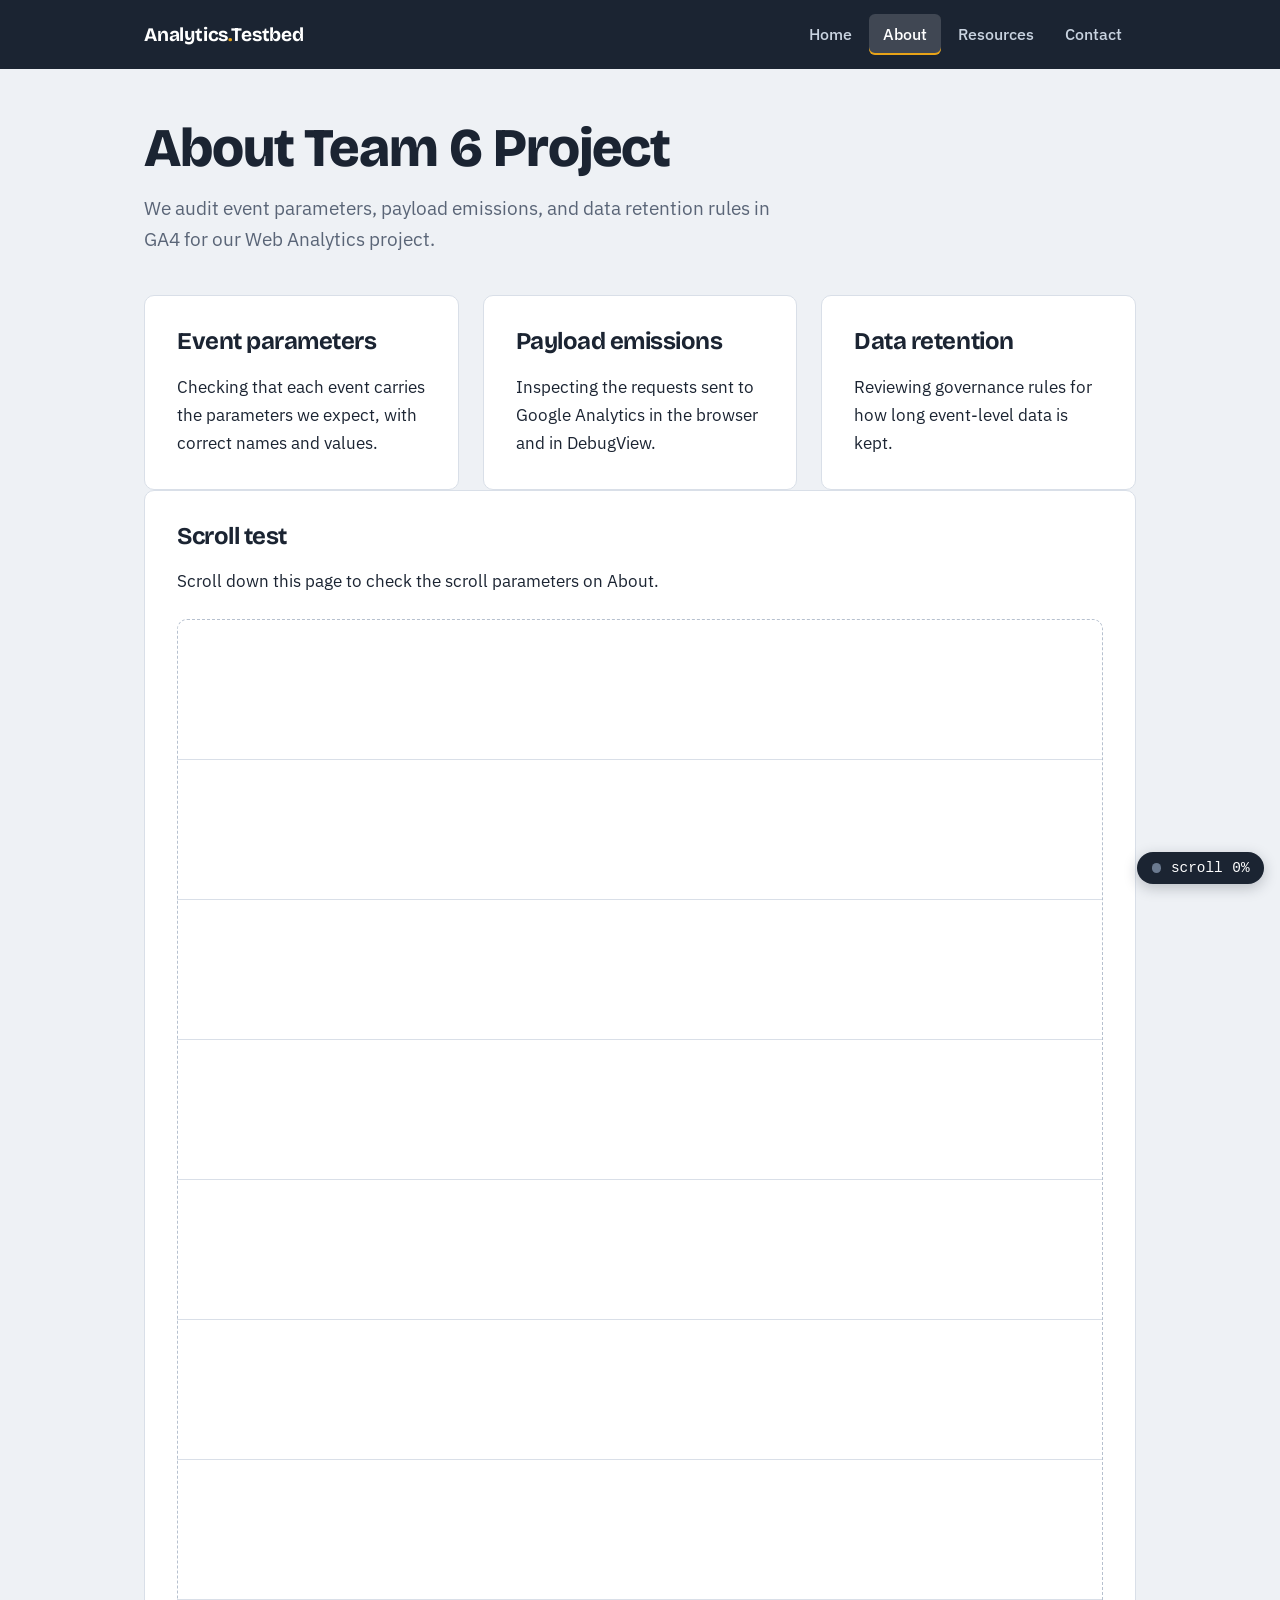
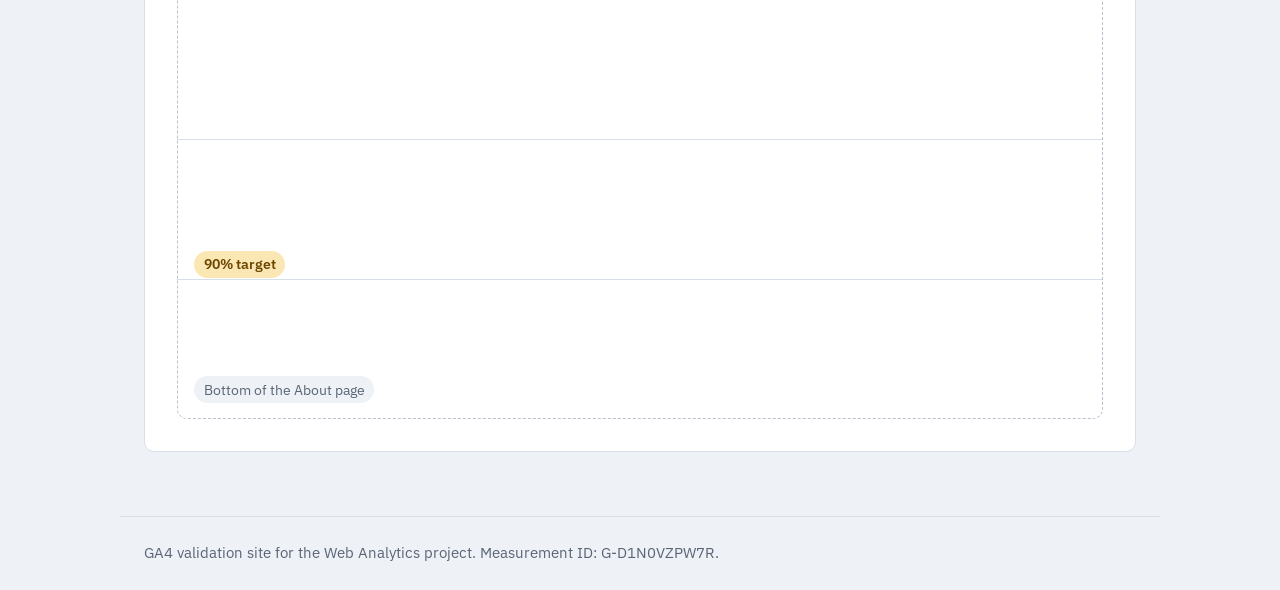
==== ga4-test-site/about.html @ acc935df "Add files via upload" ====
<!DOCTYPE html>
<html lang="en">

<head>
    <meta charset="UTF-8">
    <meta name="viewport" content="width=device-width, initial-scale=1.0">
    <title>About | GA4 Test Site</title>

    <!-- Google tag (gtag.js) -->
    <script async src="https://www.googletagmanager.com/gtag/js?id=G-D1N0VZPW7R"></script>
    <script>
        window.dataLayer = window.dataLayer || [];
        function gtag() { dataLayer.push(arguments); }
        gtag('js', new Date());
        gtag('config', 'G-D1N0VZPW7R');
    </script>

    <link rel="preconnect" href="https://fonts.googleapis.com">
    <link rel="preconnect" href="https://fonts.gstatic.com" crossorigin>
    <link
        href="https://fonts.googleapis.com/css2?family=Bricolage+Grotesque:opsz,wght@12..96,700;12..96,800&family=IBM+Plex+Sans:wght@400;500;600&display=swap"
        rel="stylesheet">
    <link rel="stylesheet" href="style.css">
</head>

<body>
    <a class="skip-link" href="#main">Skip to content</a>
    <div class="progress" aria-hidden="true"></div>

    <header class="site-header">
        <div class="bar">
            <a class="brand" href="index.html">Analytics<span>.</span>Testbed</a>
            <nav aria-label="Main">
                <ul>
                    <li><a href="index.html">Home</a></li>
                    <li><a href="about.html" aria-current="page">About</a></li>
                    <li><a href="resources.html">Resources</a></li>
                    <li><a href="contact.html">Contact</a></li>
                </ul>
            </nav>
        </div>
    </header>

    <main id="main">
        <section class="hero">
            <h1>About Team 6 Project</h1>
            <p class="lead">We audit event parameters, payload emissions, and data retention rules in GA4 for our Web
                Analytics project.</p>
        </section>

        <div class="grid">
            <section class="panel">
                <h2>Event parameters</h2>
                <p>Checking that each event carries the parameters we expect, with correct names and values.</p>
            </section>
            <section class="panel">
                <h2>Payload emissions</h2>
                <p>Inspecting the requests sent to Google Analytics in the browser and in DebugView.</p>
            </section>
            <section class="panel">
                <h2>Data retention</h2>
                <p>Reviewing governance rules for how long event-level data is kept.</p>
            </section>
        </div>

        <section class="panel">
            <h2>Scroll test</h2>
            <p>Scroll down this page to check the scroll parameters on About.</p>
            <div class="scroll-zone">
                <span class="mark target" style="top: 88%">90% target</span>
                <span class="mark" style="top: 97%">Bottom of the About page</span>
            </div>
        </section>
    </main>

    <footer class="site-footer">GA4 validation site for the Web Analytics project. Measurement ID: G-D1N0VZPW7R.
    </footer>

    <div class="scroll-meter" aria-hidden="true"><span class="dot"></span>scroll <output>0%</output></div>
    <script src="script.js"></script>
</body>

</html>
---- ga4-test-site/style.css ----
:root {
    --canvas: #eef1f5;
    --surface: #ffffff;
    --ink: #1b2432;
    --muted: #5a6577;
    --line: #d9dfe8;
    --brand: #0b6e8a;
    --brand-dark: #085469;
    --signal: #e8a317;
    --ok: #1f7a4d;
    --radius: 10px;
    --font-head: "Bricolage Grotesque", "Segoe UI", system-ui, sans-serif;
    --font-body: "IBM Plex Sans", "Segoe UI", system-ui, sans-serif;
}

*,
*::before,
*::after {
    box-sizing: border-box;
}

html {
    scroll-behavior: smooth;
}

body {
    margin: 0;
    font-family: var(--font-body);
    font-size: 1.0625rem;
    line-height: 1.65;
    color: var(--ink);
    background: var(--canvas);
}

a {
    color: var(--brand);
}

:focus-visible {
    outline: 3px solid var(--signal);
    outline-offset: 2px;
}

.skip-link {
    position: absolute;
    left: 1rem;
    top: -4rem;
    background: var(--ink);
    color: #fff;
    padding: .6rem 1rem;
    border-radius: 6px;
    z-index: 100;
}

.skip-link:focus {
    top: 1rem;
}

/* Header and navigation */
.site-header {
    background: var(--ink);
}

.site-header .bar {
    max-width: 1040px;
    margin: 0 auto;
    padding: .9rem 1.5rem;
    display: flex;
    flex-wrap: wrap;
    align-items: center;
    justify-content: space-between;
    gap: .75rem 2rem;
}

.brand {
    font-family: var(--font-head);
    font-weight: 700;
    font-size: 1.2rem;
    color: #fff;
    text-decoration: none;
    letter-spacing: -.01em;
}

.brand span {
    color: var(--signal);
}

nav ul {
    list-style: none;
    margin: 0;
    padding: 0;
    display: flex;
    flex-wrap: wrap;
    gap: .25rem;
}

nav a {
    display: block;
    padding: .45rem .85rem;
    border-radius: 6px;
    color: #c9d3e0;
    text-decoration: none;
    font-weight: 500;
    font-size: .98rem;
    transition: background .15s, color .15s;
}

nav a:hover {
    color: #fff;
    background: rgba(255, 255, 255, .1);
}

nav a[aria-current="page"] {
    color: #fff;
    background: rgba(255, 255, 255, .16);
    box-shadow: inset 0 -2px 0 var(--signal);
}

/* Layout */
main {
    max-width: 1040px;
    margin: 0 auto;
    padding: 3rem 1.5rem 4rem;
}

.hero {
    max-width: 46rem;
    margin-bottom: 2.5rem;
}

h1,
h2,
h3 {
    font-family: var(--font-head);
    line-height: 1.15;
    letter-spacing: -.02em;
    margin: 0 0 .75rem;
}

h1 {
    font-size: clamp(2.1rem, 5vw, 3.4rem);
    font-weight: 800;
}

h2 {
    font-size: 1.5rem;
    font-weight: 700;
}

h3 {
    font-size: 1.15rem;
    font-weight: 700;
}

.lead {
    font-size: 1.2rem;
    color: var(--muted);
    max-width: 40rem;
    margin: 0;
}

.panel {
    background: var(--surface);
    border: 1px solid var(--line);
    border-radius: var(--radius);
    padding: clamp(1.25rem, 3vw, 2rem);
}

.panel+.panel {
    margin-top: 1.5rem;
}

.panel p:last-child {
    margin-bottom: 0;
}

.grid {
    display: grid;
    gap: 1.5rem;
    grid-template-columns: repeat(auto-fit, minmax(280px, 1fr));
}

.grid .panel+.panel {
    margin-top: 0;
}

/* Expected events list */
.events {
    list-style: none;
    margin: 1rem 0 0;
    padding: 0;
    border-top: 1px solid var(--line);
}

.events li {
    display: flex;
    gap: 1rem;
    justify-content: space-between;
    align-items: baseline;
    padding: .7rem 0;
    border-bottom: 1px solid var(--line);
}

.events code,
code {
    font-family: ui-monospace, "SFMono-Regular", Consolas, monospace;
    font-size: .9em;
    background: #e9eef4;
    padding: .15em .45em;
    border-radius: 5px;
}

.events span {
    color: var(--muted);
    font-size: .95rem;
    text-align: right;
}

/* Scroll test zone */
.scroll-zone {
    position: relative;
    height: 1400px;
    margin-top: 1.5rem;
    background: repeating-linear-gradient(to bottom, transparent 0, transparent 139px, var(--line) 139px, var(--line) 140px);
    border: 1px dashed #b7c1cf;
    border-radius: var(--radius);
}

.scroll-zone .mark {
    position: absolute;
    left: 1rem;
    font-size: .9rem;
    color: var(--muted);
    background: var(--canvas);
    padding: .1rem .6rem;
    border-radius: 99px;
}

.scroll-zone .mark.target {
    color: #6b4700;
    background: #fbe7b3;
    font-weight: 600;
}

/* Buttons */
.btn {
    display: inline-block;
    padding: .75rem 1.4rem;
    border: 0;
    border-radius: 8px;
    background: var(--brand);
    color: #fff;
    font: 600 1rem var(--font-body);
    text-decoration: none;
    cursor: pointer;
    transition: background .15s;
}

.btn:hover {
    background: var(--brand-dark);
}

.btn-outline {
    background: transparent;
    color: var(--brand);
    box-shadow: inset 0 0 0 2px var(--brand);
}

.btn-outline:hover {
    background: var(--brand);
    color: #fff;
}

/* Form */
.form {
    max-width: 34rem;
}

.field {
    margin-bottom: 1.1rem;
}

.field label {
    display: block;
    font-weight: 600;
    margin-bottom: .35rem;
}

.field input,
.field textarea {
    width: 100%;
    padding: .7rem .85rem;
    font: inherit;
    color: var(--ink);
    background: #fff;
    border: 1px solid #aab5c4;
    border-radius: 8px;
}

.field input:focus,
.field textarea:focus {
    outline: 3px solid rgba(11, 110, 138, .3);
    border-color: var(--brand);
}

.form-status {
    margin-top: 1rem;
    padding: .8rem 1rem;
    border-radius: 8px;
    background: #e3f4ea;
    color: var(--ok);
    font-weight: 600;
}

.form-status[hidden] {
    display: none;
}

/* Footer */
.site-footer {
    max-width: 1040px;
    margin: 0 auto;
    padding: 1.5rem;
    color: var(--muted);
    font-size: .92rem;
    border-top: 1px solid var(--line);
}

/* Scroll progress readout */
.scroll-meter {
    position: fixed;
    right: 1rem;
    bottom: 1rem;
    z-index: 50;
    display: flex;
    align-items: center;
    gap: .6rem;
    background: var(--ink);
    color: #fff;
    padding: .5rem .9rem;
    border-radius: 99px;
    font: 500 .9rem ui-monospace, Consolas, monospace;
    box-shadow: 0 4px 14px rgba(27, 36, 50, .25);
}

.scroll-meter .dot {
    width: .6rem;
    height: .6rem;
    border-radius: 50%;
    background: #6b7a90;
}

.scroll-meter.reached .dot {
    background: var(--signal);
}

.progress {
    position: fixed;
    top: 0;
    left: 0;
    height: 4px;
    width: 0;
    background: var(--signal);
    z-index: 60;
}

@media (max-width: 560px) {
    body {
        font-size: 1rem;
    }

    main {
        padding-top: 2rem;
    }

    .events li {
        flex-direction: column;
        gap: .2rem;
    }

    .events span {
        text-align: left;
    }
}

@media (prefers-reduced-motion: reduce) {
    html {
        scroll-behavior: auto;
    }

    * {
        transition: none !important;
    }
}
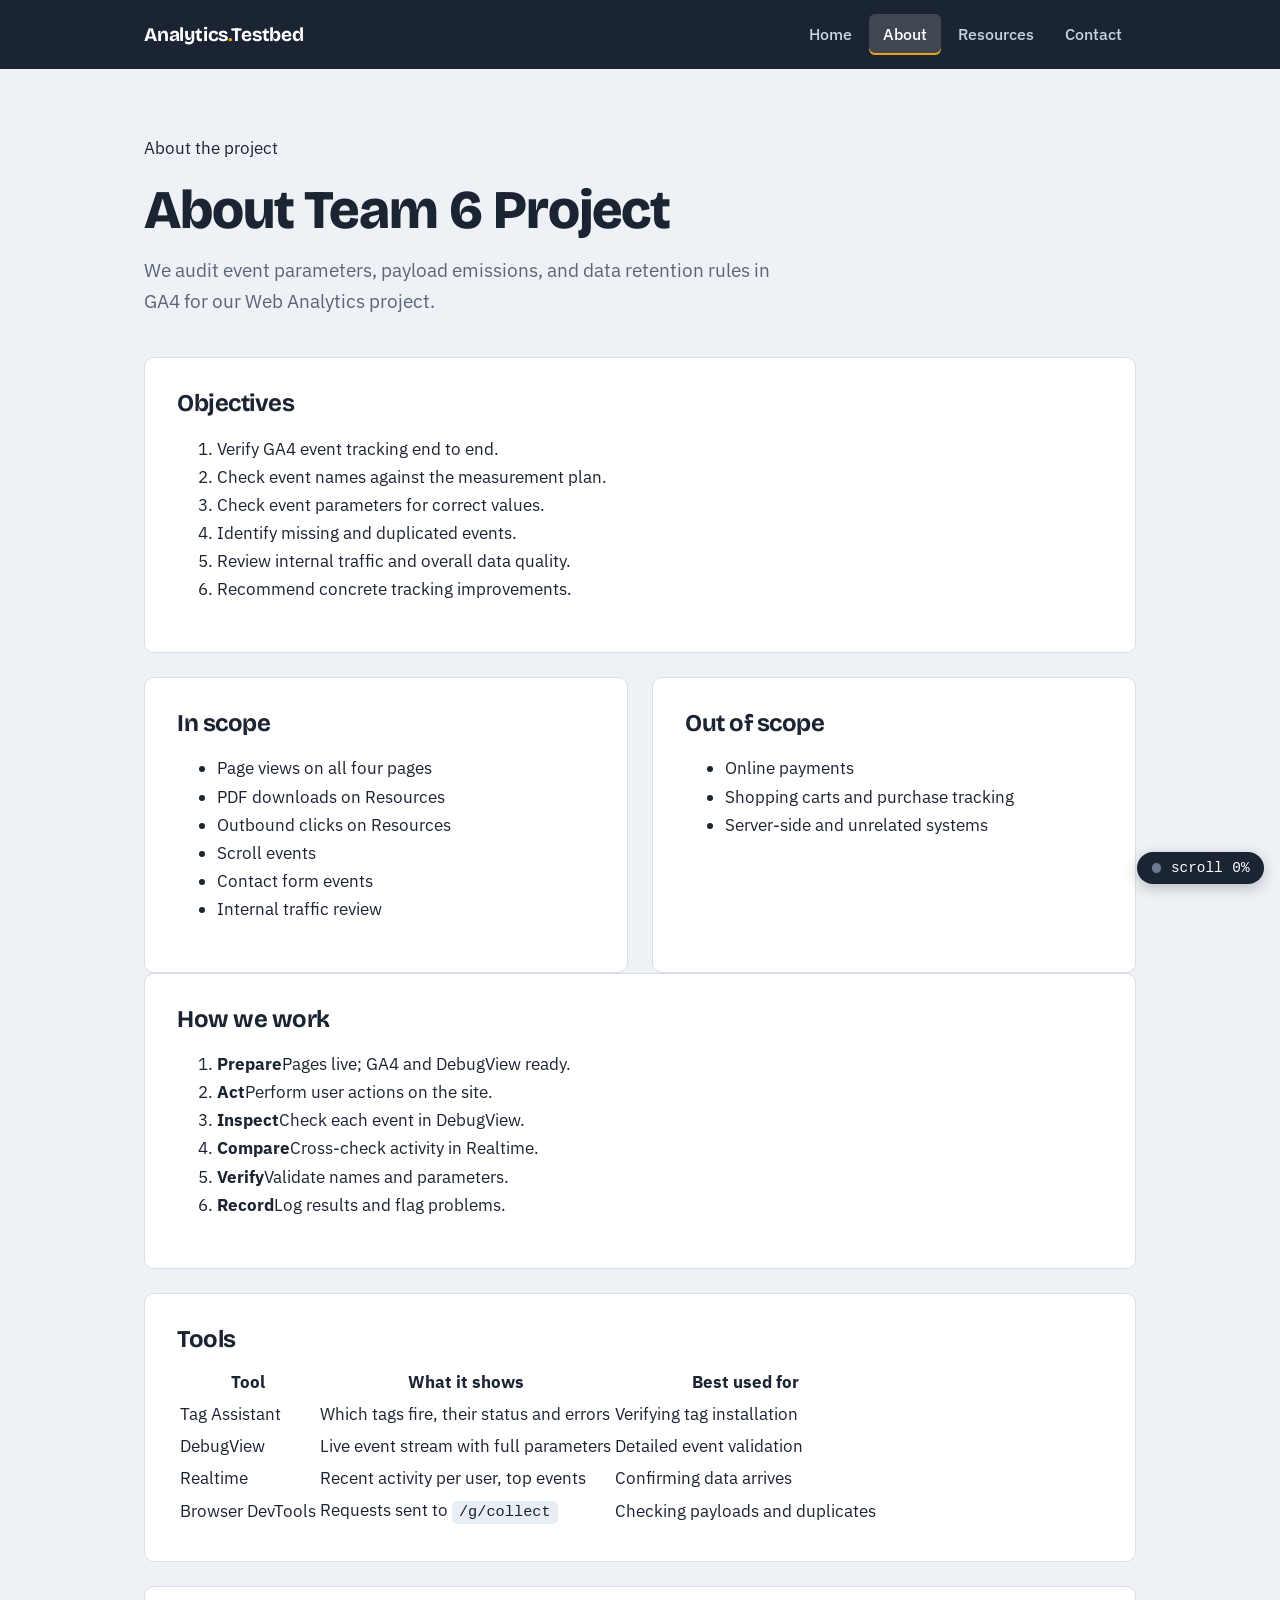
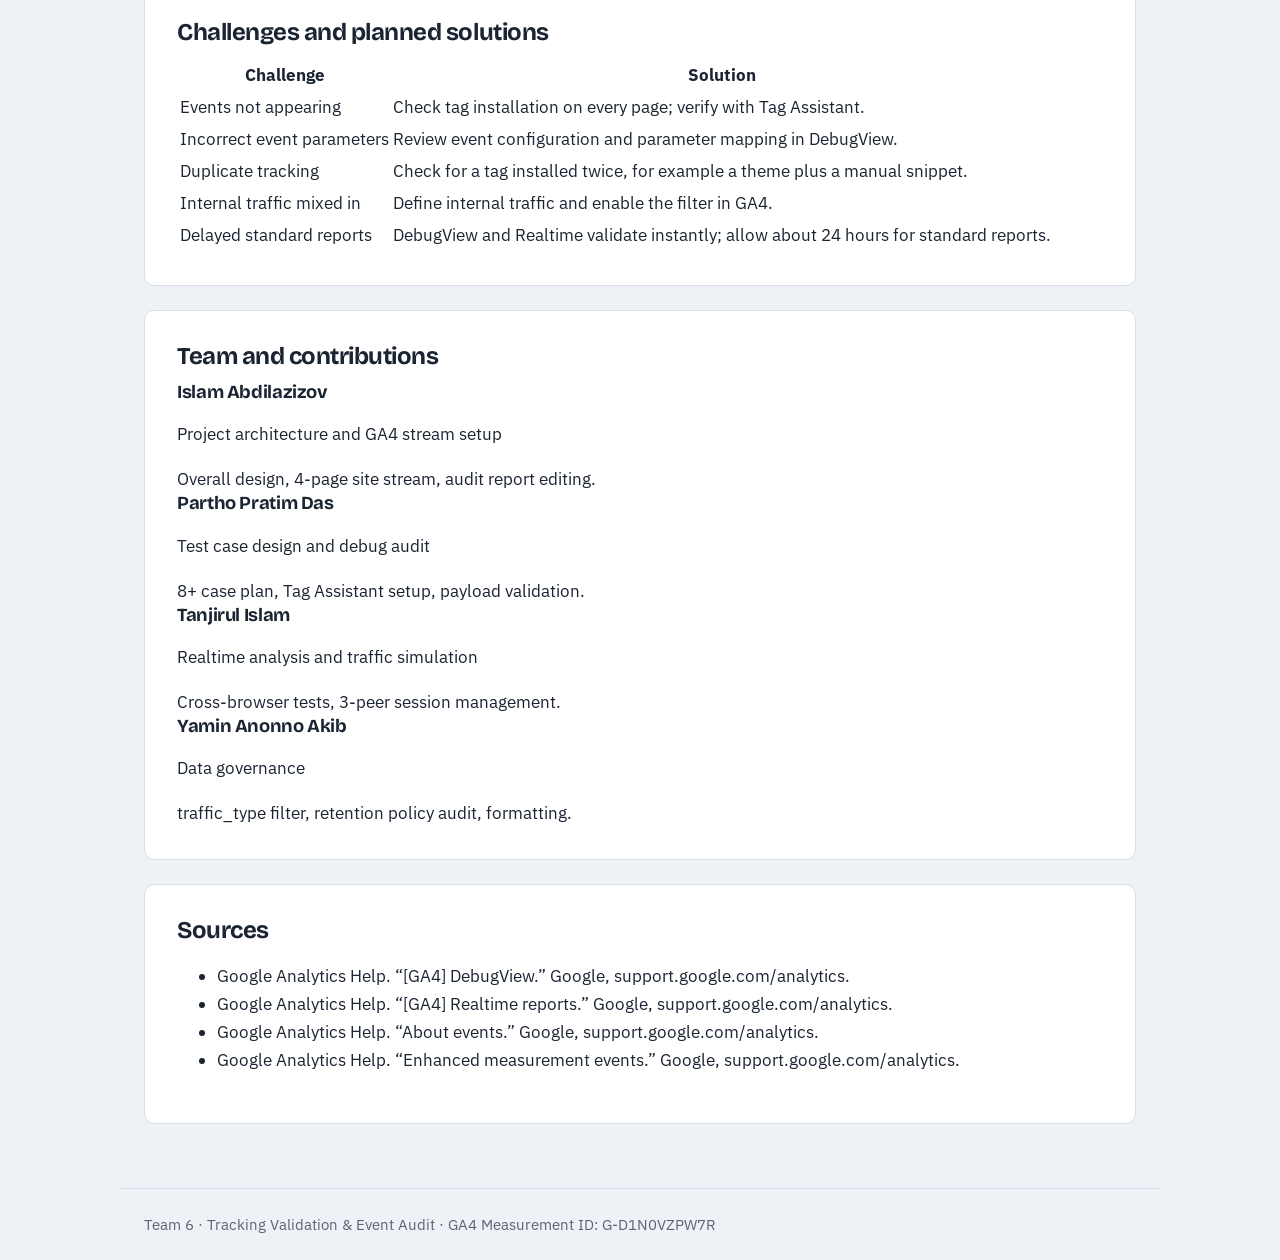
==== commit 5de8b013: "Revise content structure and improve clarity in about.html Updated the about.html file to enhance cl" ====
--- a/ga4-test-site/about.html
+++ b/ga4-test-site/about.html
@@ -6,13 +6,31 @@
     <meta name="viewport" content="width=device-width, initial-scale=1.0">
     <title>About | GA4 Test Site</title>
 
-    <!-- Google tag (gtag.js) -->
+    <!-- Google tag (gtag.js) - installed once per page -->
     <script async src="https://www.googletagmanager.com/gtag/js?id=G-D1N0VZPW7R"></script>
     <script>
         window.dataLayer = window.dataLayer || [];
         function gtag() { dataLayer.push(arguments); }
         gtag('js', new Date());
-        gtag('config', 'G-D1N0VZPW7R');
+
+        // Test modes (for the audit only):
+        //   ?traffic_type=internal  marks this browser as internal traffic (saved); ?traffic_type=external clears it
+        //   ?debug=1  turns on debug_mode for DebugView (this tab session); ?debug=0 turns it off
+        var gaConfig = {};
+        window.__gaMode = { internal: false, debug: false };
+        try {
+            var q = new URLSearchParams(location.search);
+            if (q.get('traffic_type') === 'internal') localStorage.setItem('ga_internal', '1');
+            if (q.get('traffic_type') === 'external') localStorage.removeItem('ga_internal');
+            if (q.get('debug') === '1') sessionStorage.setItem('ga_debug', '1');
+            if (q.get('debug') === '0') sessionStorage.removeItem('ga_debug');
+            window.__gaMode.internal = localStorage.getItem('ga_internal') === '1';
+            window.__gaMode.debug = sessionStorage.getItem('ga_debug') === '1';
+        } catch (e) { }
+        if (window.__gaMode.internal) gaConfig.traffic_type = 'internal';
+        if (window.__gaMode.debug) gaConfig.debug_mode = true;
+
+        gtag('config', 'G-D1N0VZPW7R', gaConfig);
     </script>
 
     <link rel="preconnect" href="https://fonts.googleapis.com">
@@ -43,41 +61,176 @@
 
     <main id="main">
         <section class="hero">
+            <p class="kicker">About the project</p>
             <h1>About Team 6 Project</h1>
             <p class="lead">We audit event parameters, payload emissions, and data retention rules in GA4 for our Web
                 Analytics project.</p>
         </section>
 
-        <div class="grid">
+        <section class="panel">
+            <h2>Objectives</h2>
+            <ol class="refs">
+                <li>Verify GA4 event tracking end to end.</li>
+                <li>Check event names against the measurement plan.</li>
+                <li>Check event parameters for correct values.</li>
+                <li>Identify missing and duplicated events.</li>
+                <li>Review internal traffic and overall data quality.</li>
+                <li>Recommend concrete tracking improvements.</li>
+            </ol>
+        </section>
+
+        <div class="grid" style="margin-top:1.5rem">
             <section class="panel">
-                <h2>Event parameters</h2>
-                <p>Checking that each event carries the parameters we expect, with correct names and values.</p>
+                <h2>In scope</h2>
+                <ul class="checks">
+                    <li>Page views on all four pages</li>
+                    <li>PDF downloads on Resources</li>
+                    <li>Outbound clicks on Resources</li>
+                    <li>Scroll events</li>
+                    <li>Contact form events</li>
+                    <li>Internal traffic review</li>
+                </ul>
             </section>
             <section class="panel">
-                <h2>Payload emissions</h2>
-                <p>Inspecting the requests sent to Google Analytics in the browser and in DebugView.</p>
-            </section>
-            <section class="panel">
-                <h2>Data retention</h2>
-                <p>Reviewing governance rules for how long event-level data is kept.</p>
+                <h2>Out of scope</h2>
+                <ul class="crosses">
+                    <li>Online payments</li>
+                    <li>Shopping carts and purchase tracking</li>
+                    <li>Server-side and unrelated systems</li>
+                </ul>
             </section>
         </div>
 
         <section class="panel">
-            <h2>Scroll test</h2>
-            <p>Scroll down this page to check the scroll parameters on About.</p>
-            <div class="scroll-zone">
-                <span class="mark target" style="top: 88%">90% target</span>
-                <span class="mark" style="top: 97%">Bottom of the About page</span>
+            <h2>How we work</h2>
+            <ol class="steps">
+                <li><strong>Prepare</strong><span>Pages live; GA4 and DebugView ready.</span></li>
+                <li><strong>Act</strong><span>Perform user actions on the site.</span></li>
+                <li><strong>Inspect</strong><span>Check each event in DebugView.</span></li>
+                <li><strong>Compare</strong><span>Cross-check activity in Realtime.</span></li>
+                <li><strong>Verify</strong><span>Validate names and parameters.</span></li>
+                <li><strong>Record</strong><span>Log results and flag problems.</span></li>
+            </ol>
+        </section>
+
+        <section class="panel">
+            <h2>Tools</h2>
+            <div class="table-wrap">
+                <table>
+                    <thead>
+                        <tr>
+                            <th>Tool</th>
+                            <th>What it shows</th>
+                            <th>Best used for</th>
+                        </tr>
+                    </thead>
+                    <tbody>
+                        <tr>
+                            <td>Tag Assistant</td>
+                            <td>Which tags fire, their status and errors</td>
+                            <td>Verifying tag installation</td>
+                        </tr>
+                        <tr>
+                            <td>DebugView</td>
+                            <td>Live event stream with full parameters</td>
+                            <td>Detailed event validation</td>
+                        </tr>
+                        <tr>
+                            <td>Realtime</td>
+                            <td>Recent activity per user, top events</td>
+                            <td>Confirming data arrives</td>
+                        </tr>
+                        <tr>
+                            <td>Browser DevTools</td>
+                            <td>Requests sent to <code>/g/collect</code></td>
+                            <td>Checking payloads and duplicates</td>
+                        </tr>
+                    </tbody>
+                </table>
             </div>
         </section>
+
+        <section class="panel">
+            <h2>Challenges and planned solutions</h2>
+            <div class="table-wrap">
+                <table>
+                    <thead>
+                        <tr>
+                            <th>Challenge</th>
+                            <th>Solution</th>
+                        </tr>
+                    </thead>
+                    <tbody>
+                        <tr>
+                            <td>Events not appearing</td>
+                            <td>Check tag installation on every page; verify with Tag Assistant.</td>
+                        </tr>
+                        <tr>
+                            <td>Incorrect event parameters</td>
+                            <td>Review event configuration and parameter mapping in DebugView.</td>
+                        </tr>
+                        <tr>
+                            <td>Duplicate tracking</td>
+                            <td>Check for a tag installed twice, for example a theme plus a manual snippet.</td>
+                        </tr>
+                        <tr>
+                            <td>Internal traffic mixed in</td>
+                            <td>Define internal traffic and enable the filter in GA4.</td>
+                        </tr>
+                        <tr>
+                            <td>Delayed standard reports</td>
+                            <td>DebugView and Realtime validate instantly; allow about 24 hours for standard reports.
+                            </td>
+                        </tr>
+                    </tbody>
+                </table>
+            </div>
+        </section>
+
+        <section class="panel">
+            <h2>Team and contributions</h2>
+            <div class="team">
+                <article class="person">
+                    <h3>Islam Abdilazizov</h3>
+                    <p class="role">Project architecture and GA4 stream setup</p>
+                    <p>Overall design, 4-page site stream, audit report editing.</p>
+                </article>
+                <article class="person">
+                    <h3>Partho Pratim Das</h3>
+                    <p class="role">Test case design and debug audit</p>
+                    <p>8+ case plan, Tag Assistant setup, payload validation.</p>
+                </article>
+                <article class="person">
+                    <h3>Tanjirul Islam</h3>
+                    <p class="role">Realtime analysis and traffic simulation</p>
+                    <p>Cross-browser tests, 3-peer session management.</p>
+                </article>
+                <article class="person">
+                    <h3>Yamin Anonno Akib</h3>
+                    <p class="role">Data governance</p>
+                    <p>traffic_type filter, retention policy audit, formatting.</p>
+                </article>
+            </div>
+        </section>
+
+        <section class="panel">
+            <h2>Sources</h2>
+            <ul class="refs">
+                <li>Google Analytics Help. &ldquo;[GA4] DebugView.&rdquo; Google, support.google.com/analytics.</li>
+                <li>Google Analytics Help. &ldquo;[GA4] Realtime reports.&rdquo; Google, support.google.com/analytics.
+                </li>
+                <li>Google Analytics Help. &ldquo;About events.&rdquo; Google, support.google.com/analytics.</li>
+                <li>Google Analytics Help. &ldquo;Enhanced measurement events.&rdquo; Google,
+                    support.google.com/analytics.</li>
+            </ul>
+        </section>
     </main>
 
-    <footer class="site-footer">GA4 validation site for the Web Analytics project. Measurement ID: G-D1N0VZPW7R.
-    </footer>
+    <footer class="site-footer">Team 6 &middot; Tracking Validation &amp; Event Audit &middot; GA4 Measurement ID:
+        G-D1N0VZPW7R</footer>
 
     <div class="scroll-meter" aria-hidden="true"><span class="dot"></span>scroll <output>0%</output></div>
     <script src="script.js"></script>
 </body>
 
-</html>+</html>
